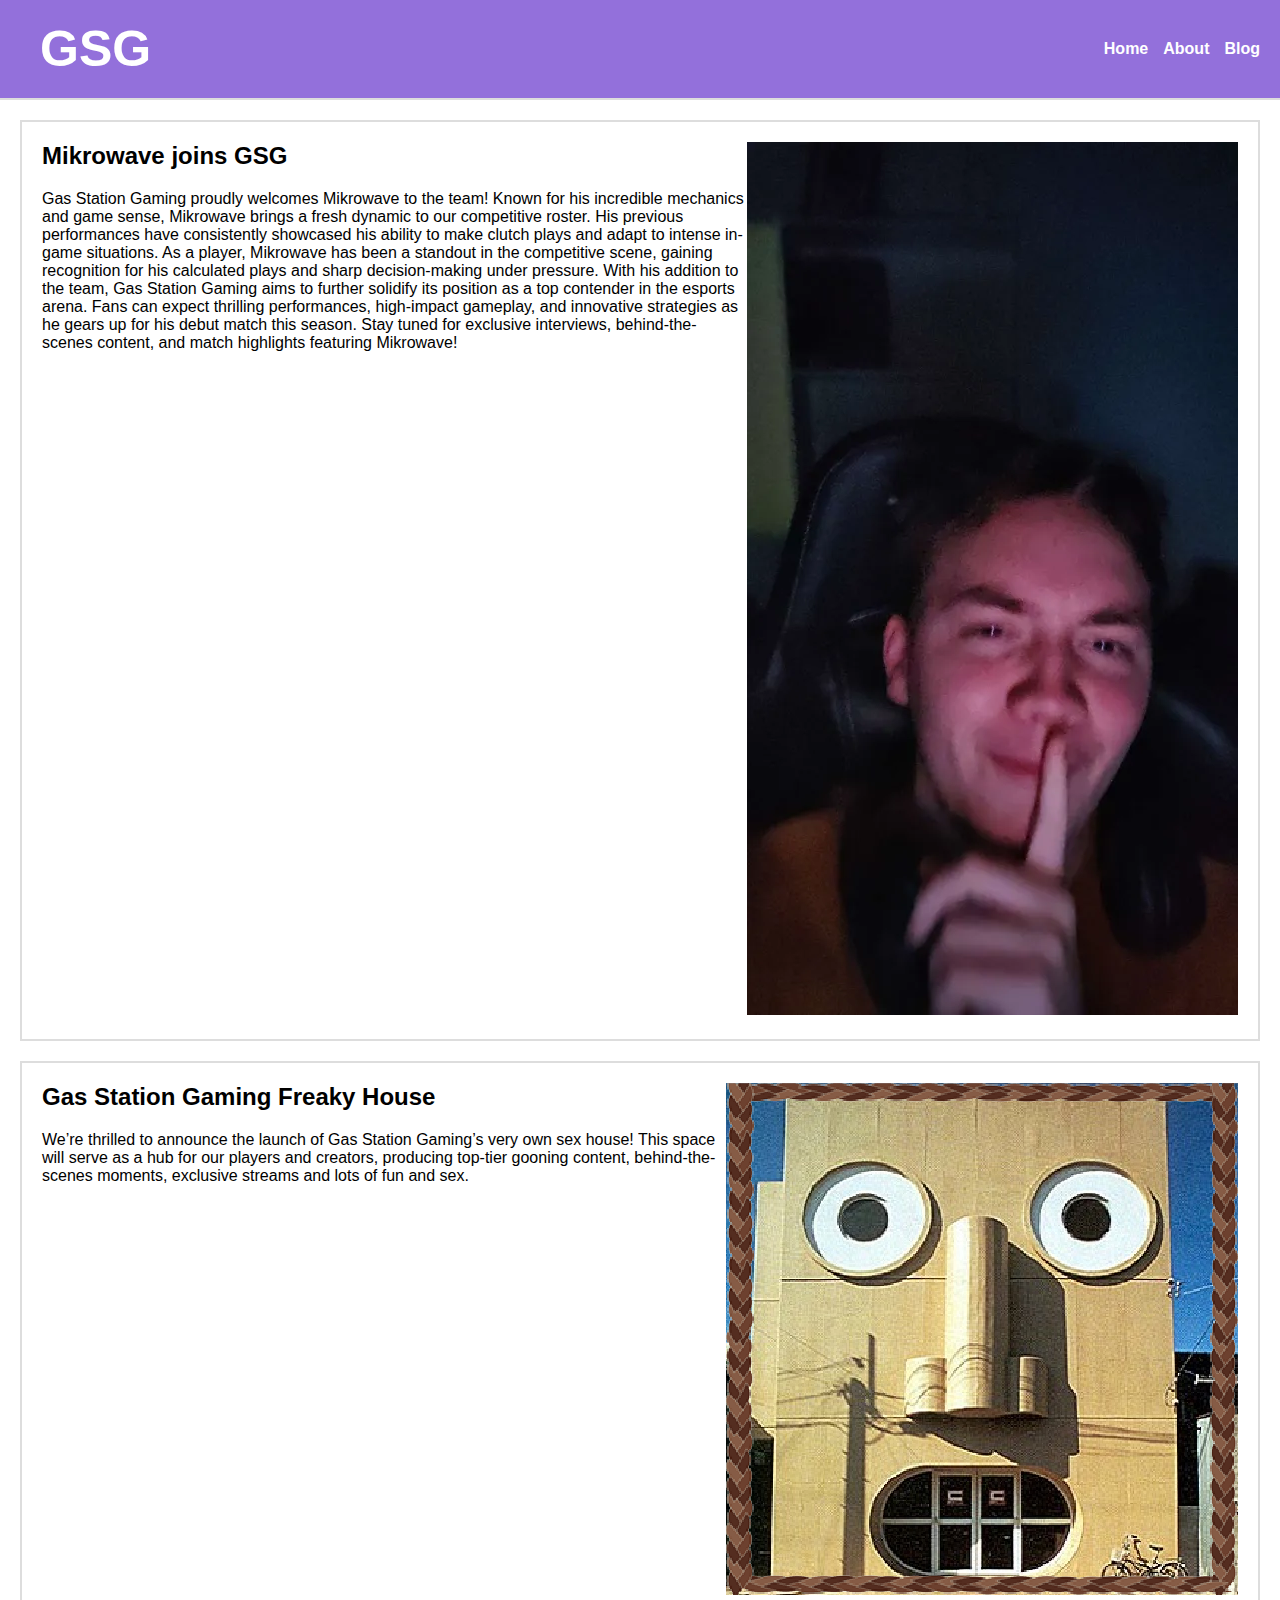
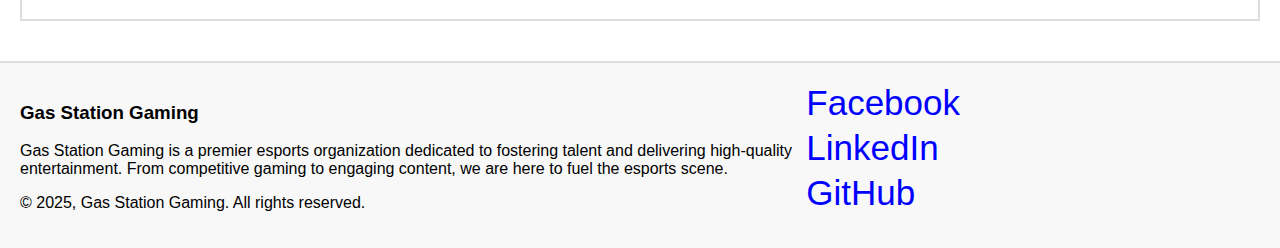
==== index.html @ ad2a4d01 "Add files via upload" ====
<!DOCTYPE html>
<html lang="en">
<head>
    <meta charset="UTF-8">
    <meta name="viewport" content="width=device-width, initial-scale=1.0">
    <title>Gas Station Gaming</title>
    <link rel="stylesheet" href="styles.css">
</head>
<body>
    <header>
        <div class="logo">
            <a>GSG</a> 
        </div>
        <nav>
            <ul>
                <li><a href="#">Home</a></li>
                <li><a href="#">About</a></li>
                <li><a href="#">Blog</a></li>
            </ul>
        </nav>
    </header>
    
    <main>
        <article class="post">
            <div class="post-content">
                <h2>Mikrowave joins GSG</h2>
                <p>Gas Station Gaming proudly welcomes Mikrowave to the team! Known for his incredible mechanics and game sense, Mikrowave brings a fresh dynamic to our competitive roster. His previous performances have consistently showcased his ability to make clutch plays and adapt to intense in-game situations.

                    As a player, Mikrowave has been a standout in the competitive scene, gaining recognition for his calculated plays and sharp decision-making under pressure. With his addition to the team, Gas Station Gaming aims to further solidify its position as a top contender in the esports arena. Fans can expect thrilling performances, high-impact gameplay, and innovative strategies as he gears up for his debut match this season. Stay tuned for exclusive interviews, behind-the-scenes content, and match highlights featuring Mikrowave!</p>
            </div>
            <div class="image">
                <img src="mikro.webp">
            </div>
        </article>
        
        <article class="post">
            <div class="post-content">
                <h2>Gas Station Gaming Freaky House</h2>
                <p>We’re thrilled to announce the launch of Gas Station Gaming’s very own sex house! This space will serve as a hub for our players and creators, producing top-tier gooning content, behind-the-scenes moments, exclusive streams and lots of fun and sex.</p>
            </div>
            <div class="image">
                <img src="house.png">
            </div>
        </article>
    </main>
    
    <footer>
        <div class="company-info">
            <h3>Gas Station Gaming</h3>
            <p>Gas Station Gaming is a premier esports organization dedicated to fostering talent and delivering high-quality entertainment. From competitive gaming to engaging content, we are here to fuel the esports scene.</p>
            <p>&copy; 2025, Gas Station Gaming. All rights reserved.</p>
        </div>
        <div class="social-links">
            <a href="#">Facebook</a>
            <a href="#">LinkedIn</a>
            <a href="#">GitHub</a>
        </div>
    </footer>
</body>
</html>
---- styles.css ----
body {
    font-family: Arial, sans-serif;
    margin: 0;
    padding: 0;
}

header {
    display: flex;
    justify-content: space-between;
    align-items: center;
    padding: 20px;
    background-color: mediumpurple;
    border-bottom: 2px solid #ddd;
}

.logo {
    font-size: 24px;
    font-weight: bold;
}

nav ul {
    list-style: none;
    display: flex;
    gap: 15px;
    padding: 0;
}

nav a {
    text-decoration: none;
    color: rgb(255, 255, 255);
    font-weight: bold;
}

main {
    padding: 20px;
}

.post {
    border: 2px solid #ddd;
    padding: 20px;
    margin-bottom: 20px;
    display: flex;
    justify-content: space-between;
}

.post h2 {
    margin-top: 0;
}

.image-placeholder {
    width: 150px;
    height: 100px;
    background-color: #ccc;
    border: 1px solid #999;
}

footer {
    display: flex;
    justify-content: space-between;
    padding: 20px;
    background-color: #f8f8f8;
    border-top: 2px solid #ddd;
}

.social-links a {
    display: block;
    text-decoration: none;
    color: blue;
    margin-bottom: 5px;
    font-size: 35px;
}

.social-links{
    padding-right: 300px;
}

.logo {
    padding-left: 20px;
    font-size: 50px;
    color: white;
}
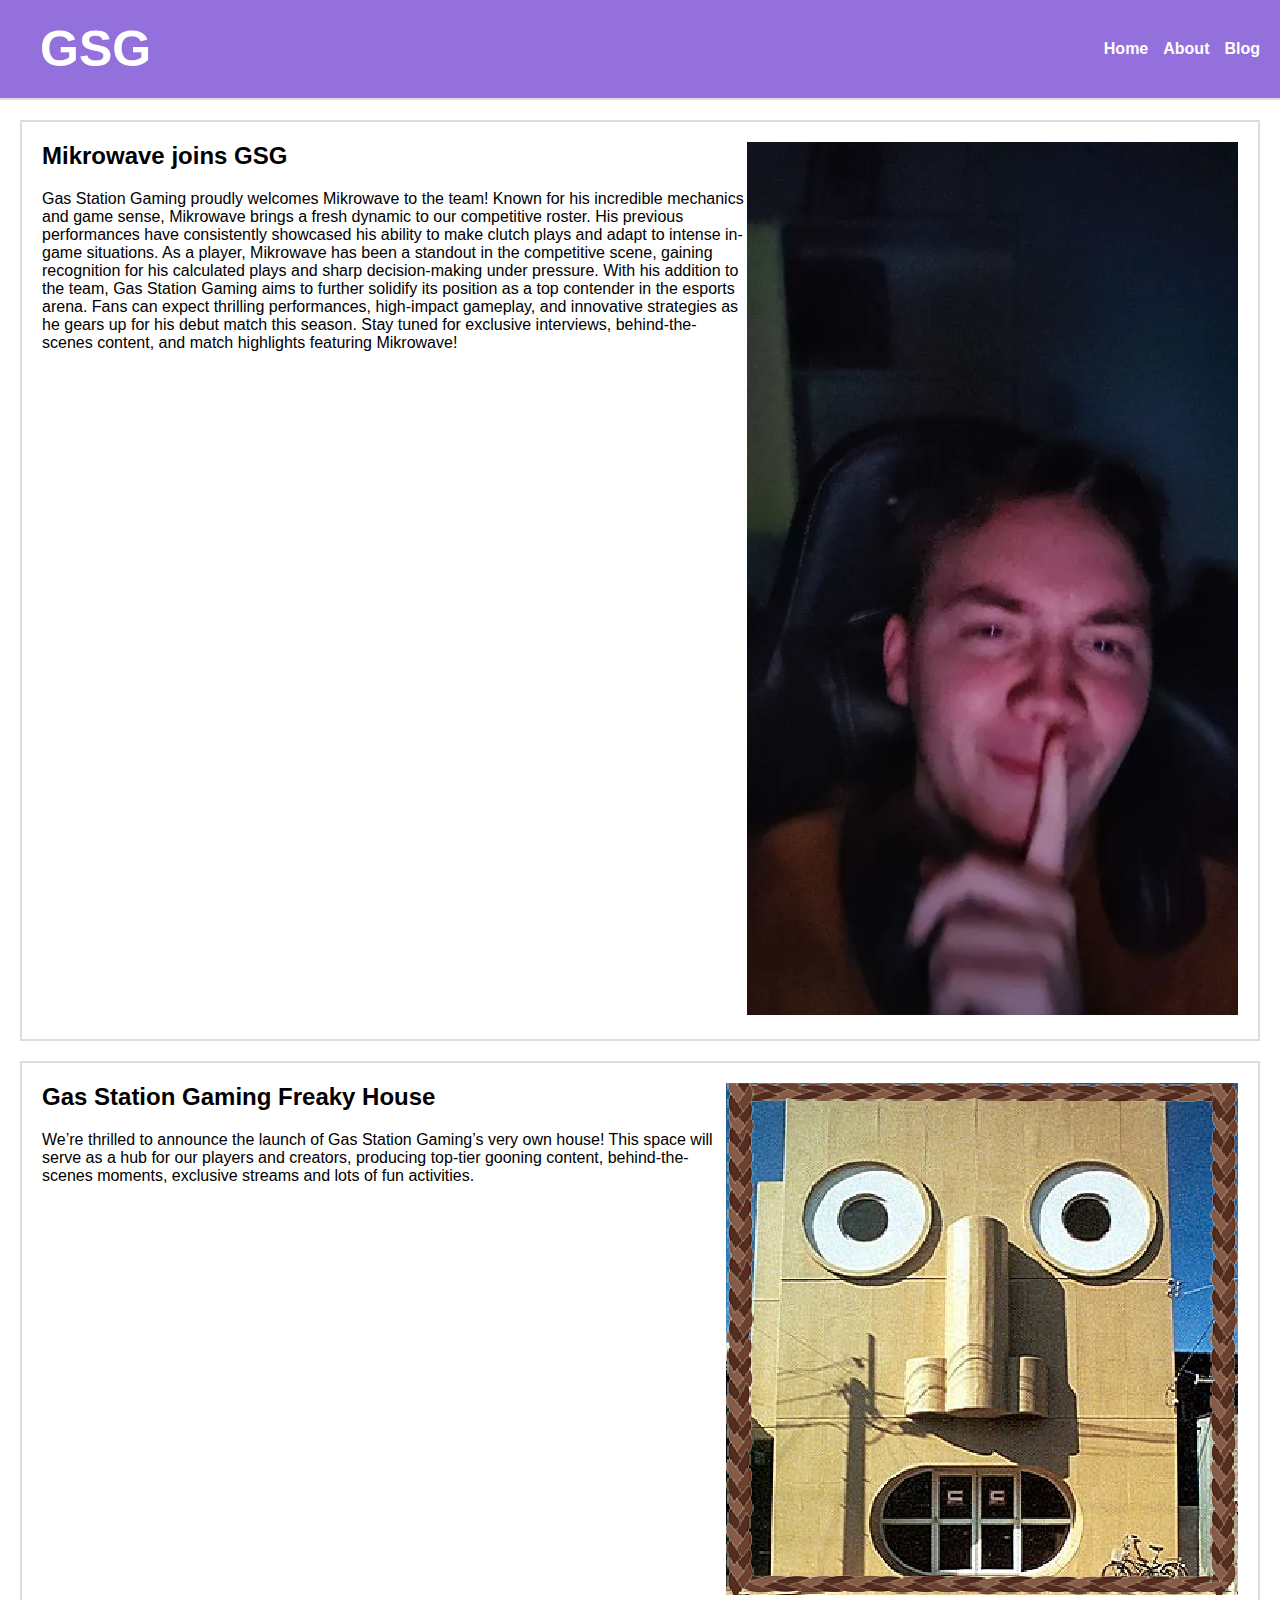
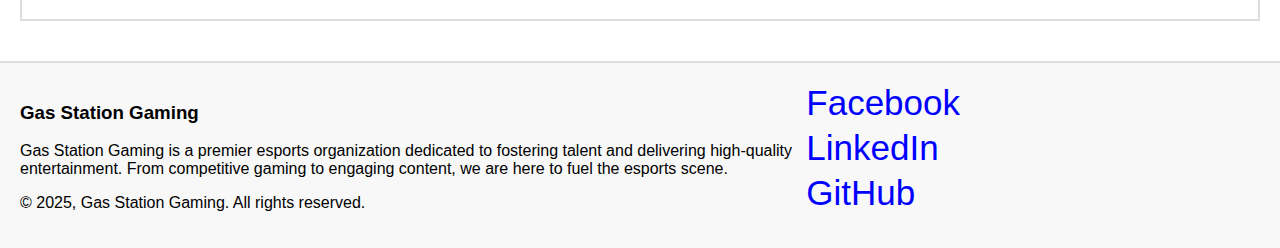
==== commit 8ead8261: "Update index.html" ====
--- a/index.html
+++ b/index.html
@@ -36,7 +36,7 @@
         <article class="post">
             <div class="post-content">
                 <h2>Gas Station Gaming Freaky House</h2>
-                <p>We’re thrilled to announce the launch of Gas Station Gaming’s very own sex house! This space will serve as a hub for our players and creators, producing top-tier gooning content, behind-the-scenes moments, exclusive streams and lots of fun and sex.</p>
+                <p>We’re thrilled to announce the launch of Gas Station Gaming’s very own house! This space will serve as a hub for our players and creators, producing top-tier gooning content, behind-the-scenes moments, exclusive streams and lots of fun activities.</p>
             </div>
             <div class="image">
                 <img src="house.png">
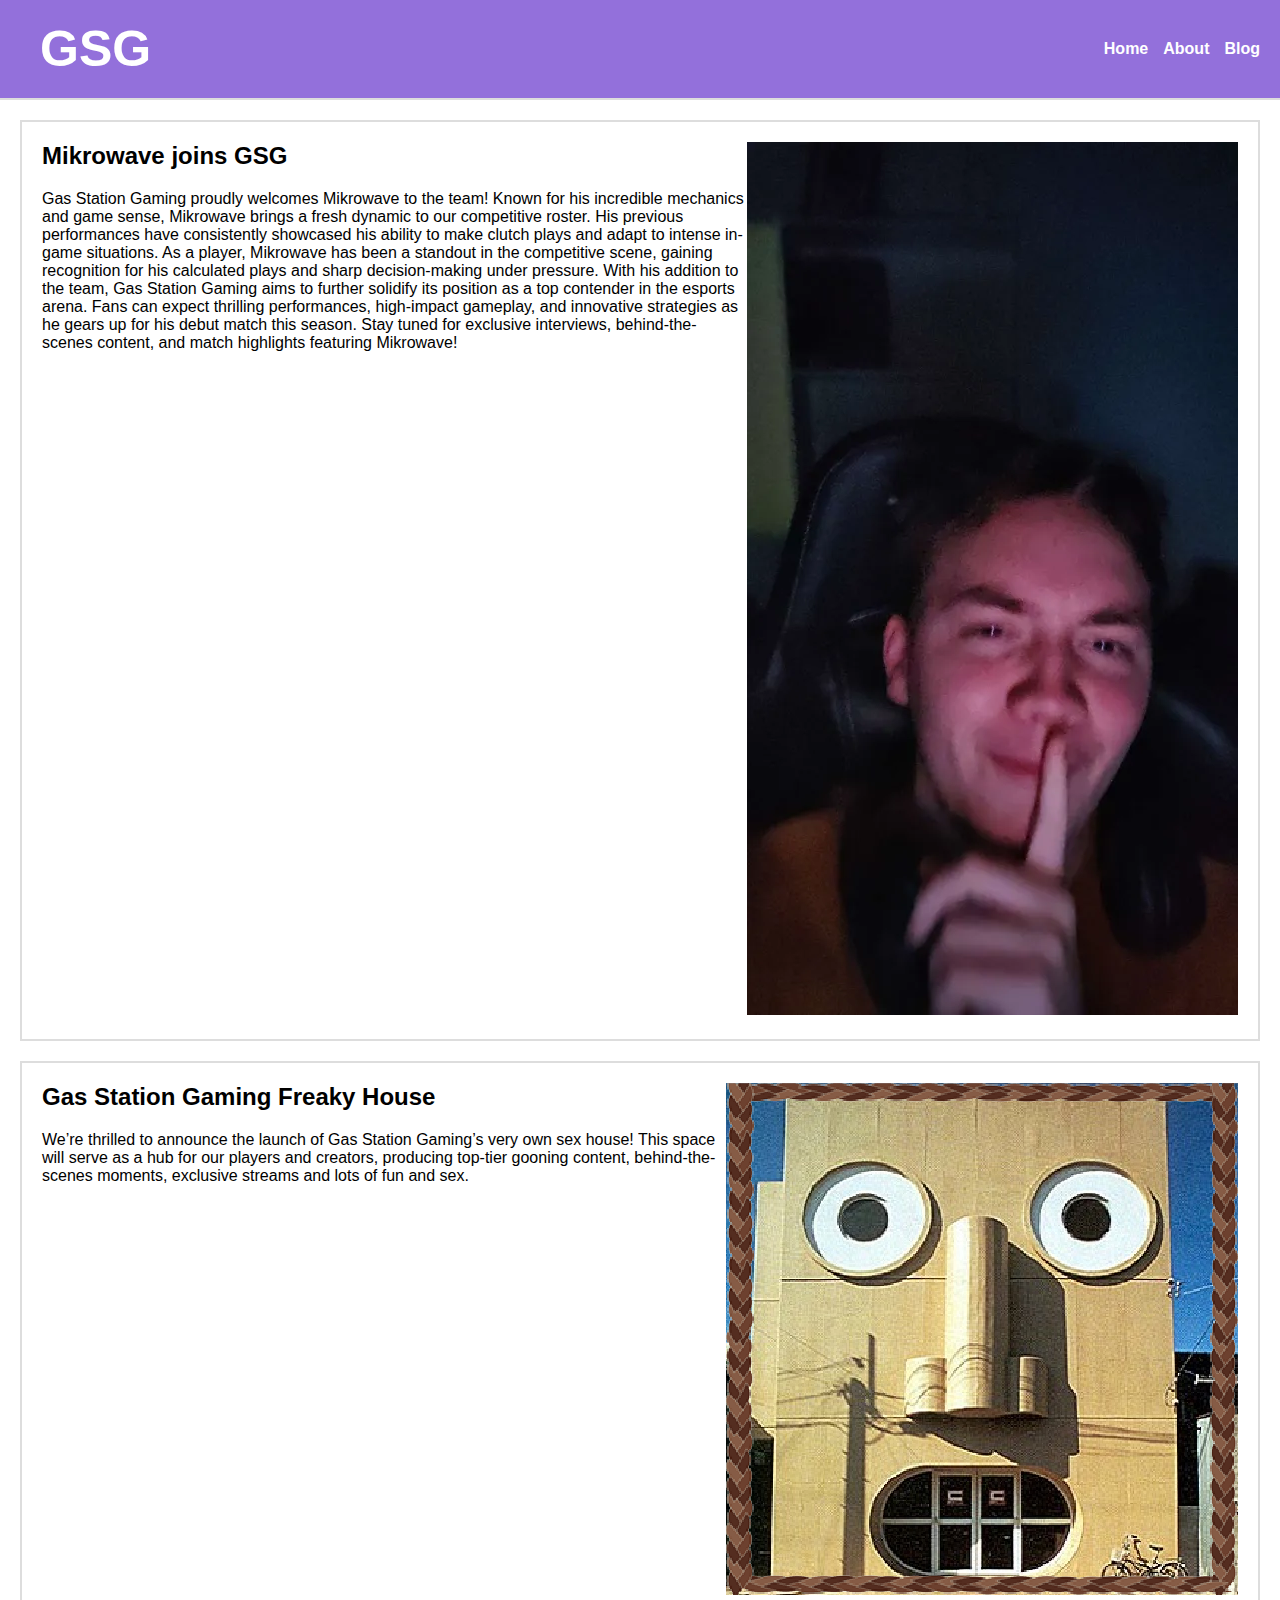
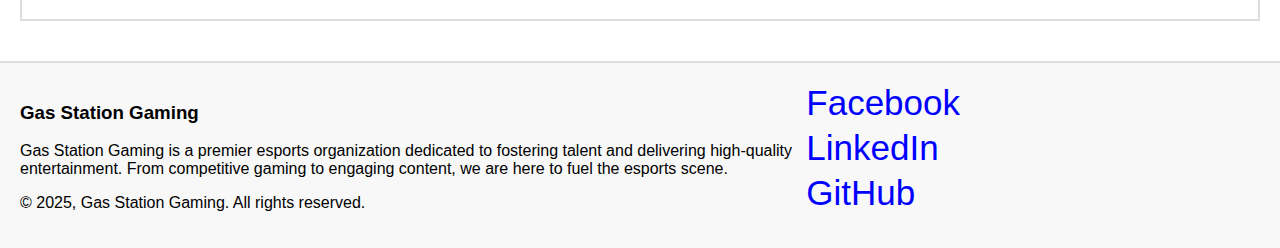
==== commit 3757169d: "Add files via upload" ====
--- a/index.html
+++ b/index.html
@@ -4,7 +4,7 @@
     <meta charset="UTF-8">
     <meta name="viewport" content="width=device-width, initial-scale=1.0">
     <title>Gas Station Gaming</title>
-    <link rel="stylesheet" href="styles.css">
+    <link rel="stylesheet" href="styles/styles.css">
 </head>
 <body>
     <header>
@@ -29,17 +29,17 @@
                     As a player, Mikrowave has been a standout in the competitive scene, gaining recognition for his calculated plays and sharp decision-making under pressure. With his addition to the team, Gas Station Gaming aims to further solidify its position as a top contender in the esports arena. Fans can expect thrilling performances, high-impact gameplay, and innovative strategies as he gears up for his debut match this season. Stay tuned for exclusive interviews, behind-the-scenes content, and match highlights featuring Mikrowave!</p>
             </div>
             <div class="image">
-                <img src="mikro.webp">
+                <img src="images/mikro.webp">
             </div>
         </article>
         
         <article class="post">
             <div class="post-content">
                 <h2>Gas Station Gaming Freaky House</h2>
-                <p>We’re thrilled to announce the launch of Gas Station Gaming’s very own house! This space will serve as a hub for our players and creators, producing top-tier gooning content, behind-the-scenes moments, exclusive streams and lots of fun activities.</p>
+                <p>We’re thrilled to announce the launch of Gas Station Gaming’s very own sex house! This space will serve as a hub for our players and creators, producing top-tier gooning content, behind-the-scenes moments, exclusive streams and lots of fun and sex.</p>
             </div>
             <div class="image">
-                <img src="house.png">
+                <img src="images/house.png">
             </div>
         </article>
     </main>
--- a/styles/styles.css
+++ b/styles/styles.css
@@ -0,0 +1,81 @@
+body {
+    font-family: Arial, sans-serif;
+    margin: 0;
+    padding: 0;
+}
+
+header {
+    display: flex;
+    justify-content: space-between;
+    align-items: center;
+    padding: 20px;
+    background-color: mediumpurple;
+    border-bottom: 2px solid #ddd;
+}
+
+.logo {
+    font-size: 24px;
+    font-weight: bold;
+}
+
+nav ul {
+    list-style: none;
+    display: flex;
+    gap: 15px;
+    padding: 0;
+}
+
+nav a {
+    text-decoration: none;
+    color: rgb(255, 255, 255);
+    font-weight: bold;
+}
+
+main {
+    padding: 20px;
+}
+
+.post {
+    border: 2px solid #ddd;
+    padding: 20px;
+    margin-bottom: 20px;
+    display: flex;
+    justify-content: space-between;
+}
+
+.post h2 {
+    margin-top: 0;
+}
+
+.image-placeholder {
+    width: 150px;
+    height: 100px;
+    background-color: #ccc;
+    border: 1px solid #999;
+}
+
+footer {
+    display: flex;
+    justify-content: space-between;
+    padding: 20px;
+    background-color: #f8f8f8;
+    border-top: 2px solid #ddd;
+}
+
+.social-links a {
+    display: block;
+    text-decoration: none;
+    color: blue;
+    margin-bottom: 5px;
+    font-size: 35px;
+}
+
+.social-links{
+    padding-right: 300px;
+}
+
+.logo {
+    padding-left: 20px;
+    font-size: 50px;
+    color: white;
+}
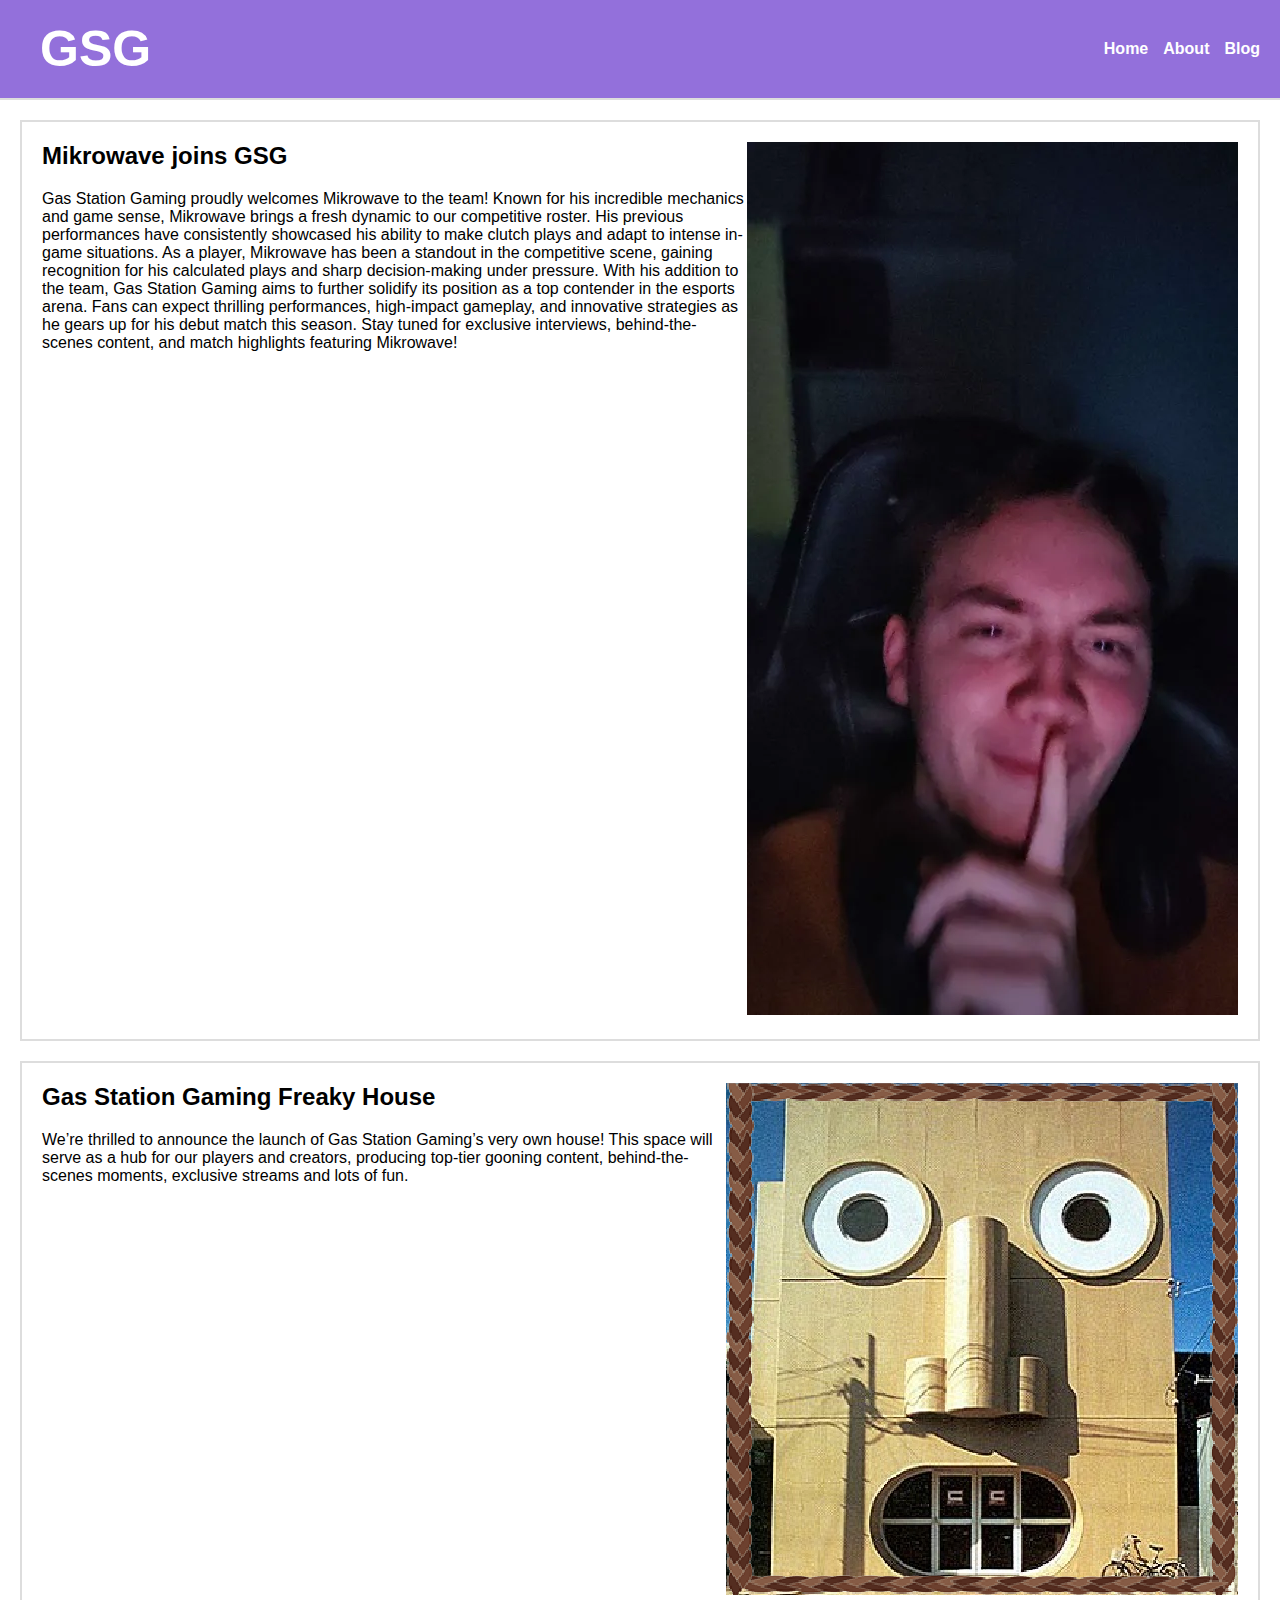
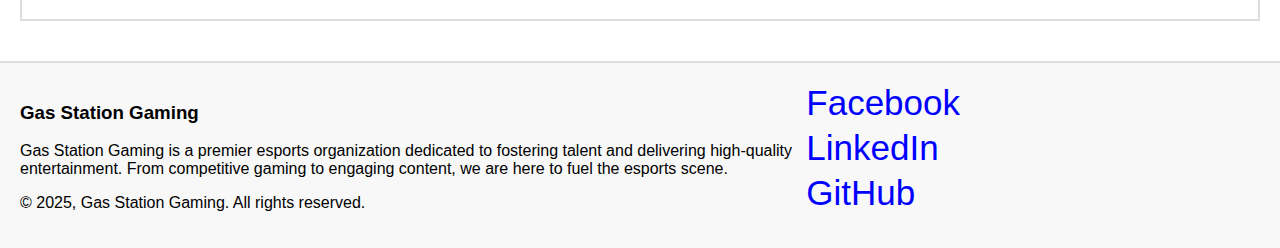
==== commit 8d419241: "Update index.html" ====
--- a/index.html
+++ b/index.html
@@ -36,7 +36,7 @@
         <article class="post">
             <div class="post-content">
                 <h2>Gas Station Gaming Freaky House</h2>
-                <p>We’re thrilled to announce the launch of Gas Station Gaming’s very own sex house! This space will serve as a hub for our players and creators, producing top-tier gooning content, behind-the-scenes moments, exclusive streams and lots of fun and sex.</p>
+                <p>We’re thrilled to announce the launch of Gas Station Gaming’s very own house! This space will serve as a hub for our players and creators, producing top-tier gooning content, behind-the-scenes moments, exclusive streams and lots of fun.</p>
             </div>
             <div class="image">
                 <img src="images/house.png">
